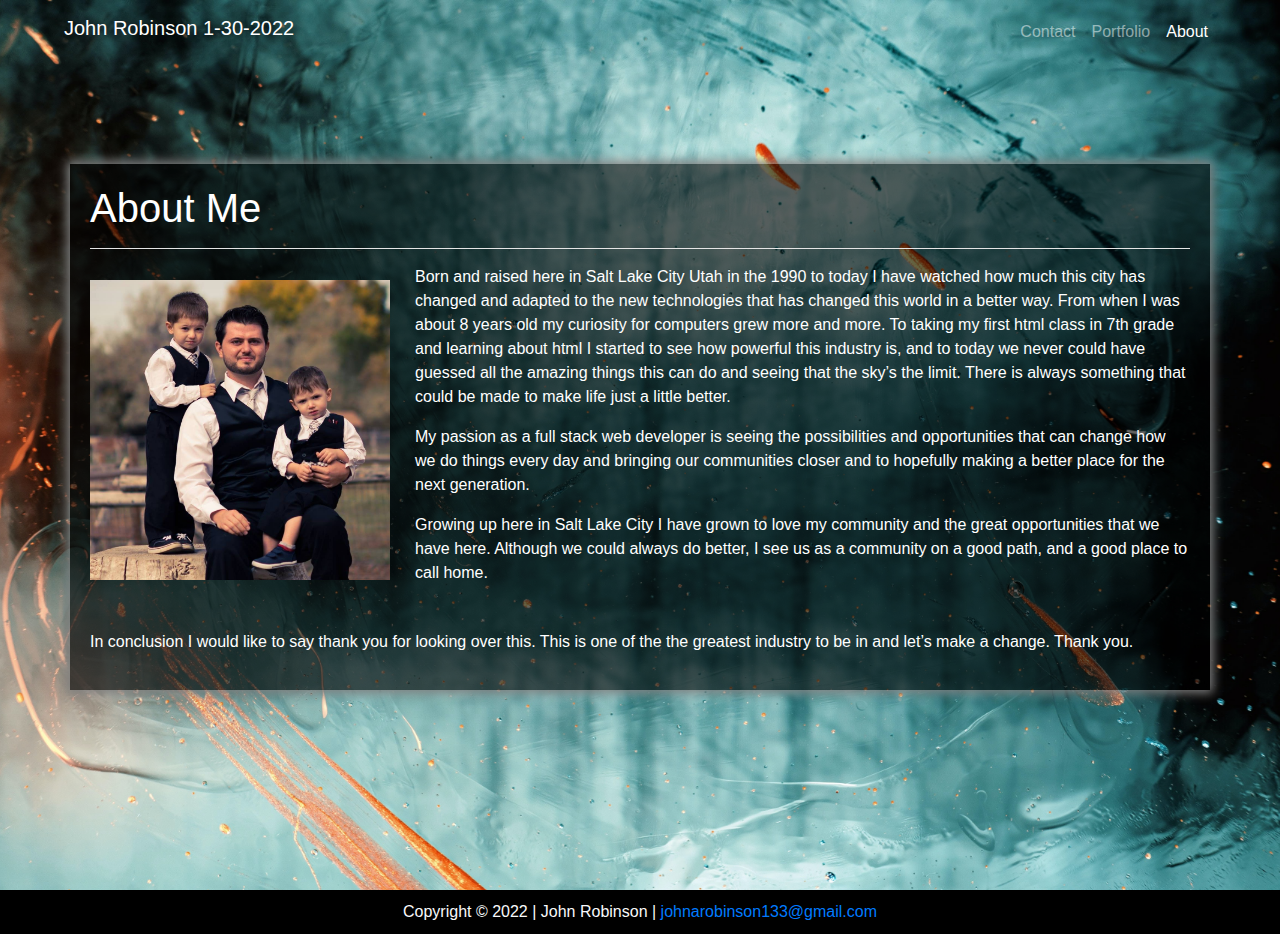
==== index.html @ be92b795 "added files" ====
<!DOCTYPE html>
<html lang="en">
<head>
    <meta charset="UTF-8">
    <meta http-equiv="X-UA-Compatible" content="IE=edge">
    <meta name="viewport" content="width=device-width, initial-scale=1.0">
    <title>John's Portfolio</title>
    <!-- Bootstrap CSS -->
    <link rel="stylesheet" href="https://stackpath.bootstrapcdn.com/bootstrap/4.3.1/css/bootstrap.min.css"
        integrity="sha384-ggOyR0iXCbMQv3Xipma34MD+dH/1fQ784/j6cY/iJTQUOhcWr7x9JvoRxT2MZw1T" crossorigin="anonymous">
    <link rel="stylesheet" href="./css/style.css">
    <link rel="stylesheet" href="https://use.fontawesome.com/releases/v5.8.1/css/all.css"
        integrity="sha384-50oBUHEmvpQ+1lW4y57PTFmhCaXp0ML5d60M1M7uH2+nqUivzIebhndOJK28anvf" crossorigin="anonymous" />
</head>
<body>
    <div class="background-image">
        <header>
            <nav class="navbar navbar-expand-lg navbar-dark bg-muted">
                <div class="d-flex flex-grow-1">
                    <span class="w-100 d-lg-none d-block">
                        <!-- hidden spacer to center brand on mobile --></span>
                    <h1 class="navbar-brand pl-5">John Robinson 1-30-2022</h1>
                    <div class="w-100 text-right">
                        <button class="navbar-toggler" type="button" data-toggle="collapse" data-target="#myNavbar7">
                            <span class="navbar-toggler-icon"></span>
                        </button>
                    </div>
                </div>
                <div class="collapse navbar-collapse flex-grow-1 text-right" id="myNavbar7">
                    <ul class="navbar-nav ml-auto flex-nowrap pr-5">
                        <li class="nav-item">
                            <a class="nav-link" href="contact.html">Contact <span class="sr-only">(current)</span></a>
                        </li>
                        <li class="nav-item">
                            <a class="nav-link" href="portfolio.html">Portfolio</a>
                        </li>
                        <li class="nav-item active">
                            <a class="nav-link" href="index.html">About</a>
                        </li>
                    </ul>
                </div>
            </nav>
        </header>
        <div class="container contact-form">
            <h1>About Me</h1>
            <hr>

            <div class="row">

                <div class="col-md-12">
                    <div>
                        <img src="./assets/images/me1.jpg" alt="Placeholder" class="imgMe">
                        <p>Born and raised here in Salt Lake City Utah  in the 1990 to today I have watched how much this city has changed and adapted to the new technologies that has changed this world in a better way. From when I was about 8 years old my curiosity for computers grew more and more. To taking my first html class in 7th grade and learning about html I started to see how powerful this industry is, and to today we never could have guessed all the amazing things this can do and seeing that the sky’s the limit. There is always something that could be made to make life just a little better. </p>
                        <p>My passion as a full stack web developer is seeing the possibilities and opportunities that can change how we do things every day and bringing our communities closer and to hopefully making a better place for the next generation. </p>
                        <p>Growing up here in Salt Lake City I have grown to love my community and the great opportunities that we have here. Although we could always do better, I see us as a community on a good path, and a good place to call home. </p>              
                    </div>


                </div>
            </div>
            <div class="row">
                <div class="col-md-12">
                    <div>
                        <p>In conclusion I would like to say thank you for looking over this. This is one of the the greatest industry to be in and let’s make a change. Thank you.</p>
                    </div>
                </div>
            </div>
        </div>
        <footer id="main-footer">
            <div id="footer-bottom">
                <div id="footer-info" class ="text-light">Copyright © 2022 | John Robinson | <a href= "mailto:johnarobinson133@gmail.com"> johnarobinson133@gmail.com  <a href="https://www.linkedin.com/in/john-robinson-966329b8/" target="_blank"
                    rel="noopener noreferrer">
                    <i class="fab fa-linkedin fa-2x"></i>
                </a> <a href="https://github.com/jrobi133">
                    <i class="fab fa-github fa-2x"></i>
                </a>
                </div>
            </div>
        </footer>
    </div>




    <!-- jQuery (necessary for Bootstrap's JavaScript plugins) -->
    <script src="https://code.jquery.com/jquery-1.12.4.min.js" integrity="sha384-nvAa0+6Qg9clwYCGGPpDQLVpLNn0fRaROjHqs13t4Ggj3Ez50XnGQqc/r8MhnRDZ" crossorigin="anonymous"></script>
    <!-- Include all compiled plugins (below), or include individual files as needed -->
    <script src="https://stackpath.bootstrapcdn.com/bootstrap/3.4.1/js/bootstrap.min.js" integrity="sha384-aJ21OjlMXNL5UyIl/XNwTMqvzeRMZH2w8c5cRVpzpU8Y5bApTppSuUkhZXN0VxHd" crossorigin="anonymous"></script>
</body>
</html>
---- css/style.css ----
/* John Robinson 1/30/2022 style.css */

/* CSS reset style  */
.reset-this {
    animation : none;
    animation-delay : 0;
    animation-direction : normal;
    animation-duration : 0;
    animation-fill-mode : none;
    animation-iteration-count : 1;
    animation-name : none;
    animation-play-state : running;
    animation-timing-function : ease;
    backface-visibility : visible;
    background : 0;
    background-attachment : scroll;
    background-clip : border-box;
    background-color : transparent;
    background-image : none;
    background-origin : padding-box;
    background-position : 0 0;
    background-position-x : 0;
    background-position-y : 0;
    background-repeat : repeat;
    background-size : auto auto;
    border : 0;
    border-style : none;
    border-width : medium;
    border-color : inherit;
    border-bottom : 0;
    border-bottom-color : inherit;
    border-bottom-left-radius : 0;
    border-bottom-right-radius : 0;
    border-bottom-style : none;
    border-bottom-width : medium;
    border-collapse : separate;
    border-image : none;
    border-left : 0;
    border-left-color : inherit;
    border-left-style : none;
    border-left-width : medium;
    border-radius : 0;
    border-right : 0;
    border-right-color : inherit;
    border-right-style : none;
    border-right-width : medium;
    border-spacing : 0;
    border-top : 0;
    border-top-color : inherit;
    border-top-left-radius : 0;
    border-top-right-radius : 0;
    border-top-style : none;
    border-top-width : medium;
    bottom : auto;
    box-shadow : none;
    box-sizing : content-box;
    caption-side : top;
    clear : none;
    clip : auto;
    color : inherit;
    columns : auto;
    column-count : auto;
    column-fill : balance;
    column-gap : normal;
    column-rule : medium none currentColor;
    column-rule-color : currentColor;
    column-rule-style : none;
    column-rule-width : none;
    column-span : 1;
    column-width : auto;
    content : normal;
    counter-increment : none;
    counter-reset : none;
    cursor : auto;
    direction : ltr;
    display : inline;
    empty-cells : show;
    float : none;
    font : normal;
    font-family : inherit;
    font-size : medium;
    font-style : normal;
    font-variant : normal;
    font-weight : normal;
    height : auto;
    hyphens : none;
    left : auto;
    letter-spacing : normal;
    line-height : normal;
    list-style : none;
    list-style-image : none;
    list-style-position : outside;
    list-style-type : disc;
    margin : 0;
    margin-bottom : 0;
    margin-left : 0;
    margin-right : 0;
    margin-top : 0;
    max-height : none;
    max-width : none;
    min-height : 0;
    min-width : 0;
    opacity : 1;
    orphans : 0;
    outline : 0;
    outline-color : invert;
    outline-style : none;
    outline-width : medium;
    overflow : visible;
    overflow-x : visible;
    overflow-y : visible;
    padding : 0;
    padding-bottom : 0;
    padding-left : 0;
    padding-right : 0;
    padding-top : 0;
    page-break-after : auto;
    page-break-before : auto;
    page-break-inside : auto;
    perspective : none;
    perspective-origin : 50% 50%;
    position : static;
    quotes : '\201C' '\201D' '\2018' '\2019';
    right : auto;
    tab-size : 8;
    table-layout : auto;
    text-align : inherit;
    text-align-last : auto;
    text-decoration : none;
    text-decoration-color : inherit;
    text-decoration-line : none;
    text-decoration-style : solid;
    text-indent : 0;
    text-shadow : none;
    text-transform : none;
    top : auto;
    transform : none;
    transform-style : flat;
    transition : none;
    transition-delay : 0s;
    transition-duration : 0s;
    transition-property : none;
    transition-timing-function : ease;
    unicode-bidi : normal;
    vertical-align : baseline;
    visibility : visible;
    white-space : normal;
    widows : 0;
    width : auto;
    word-spacing : normal;
    z-index : auto;
    /* basic modern patch */
    all: initial;
    all: unset;
}

/* basic modern patch */

#reset-this-root {
    all: initial;
    
        all: unset;
    
}

/* this img is the img of John on the index html file */
img {
    max-width: 100%;
    margin-top: 15px;
    margin-bottom: 50px;
}

/* this is the background image for all pages */
.background-image {
    background-image: url(../assets/images/projectBackground1.jpg);
    background-repeat: no-repeat;
    background-size: cover;
    background-position: center center;
    background-attachment: fixed;
}

/* img should be 1400px but should be 2x as big good sorce for pics is unsplash.com and photopea.com can help resize photos*/
hr {
    background: white;
}

/* this is for the contact form on the contact html file */
.contact-form {
    background: rgba(0, 0, 0, .6);
    color: white;
    margin-top: 100px;
    padding: 20px;
    box-shadow: 0px 0px 10px 3px gray;
    margin-bottom: 50px;
}

/* same footer for all pages */
footer {
    background-color: black;
    padding: 10px;
    margin-top: 200px;
    clear: both;
    font-family: 'Trebuchet MS', 'Lucida Sans Unicode', 'Lucida Grande', 'Lucida Sans', Arial, sans-serif;
    text-align: center;
}

/* this is helping with the styling on the index.html file for the image and wrapper */
.img-thumbnail {
    height: 350px;
    width: 350px;
    image-rendering: auto;
    image-rendering: crisp-edges;
    image-rendering: pixelated;
}

.image-wrapper {
    text-align: center;
    margin-top: 25px;
}

.imgMe {
    height: 300px;
    width: 300px;
    float: left;
    margin-right: 25px;
}
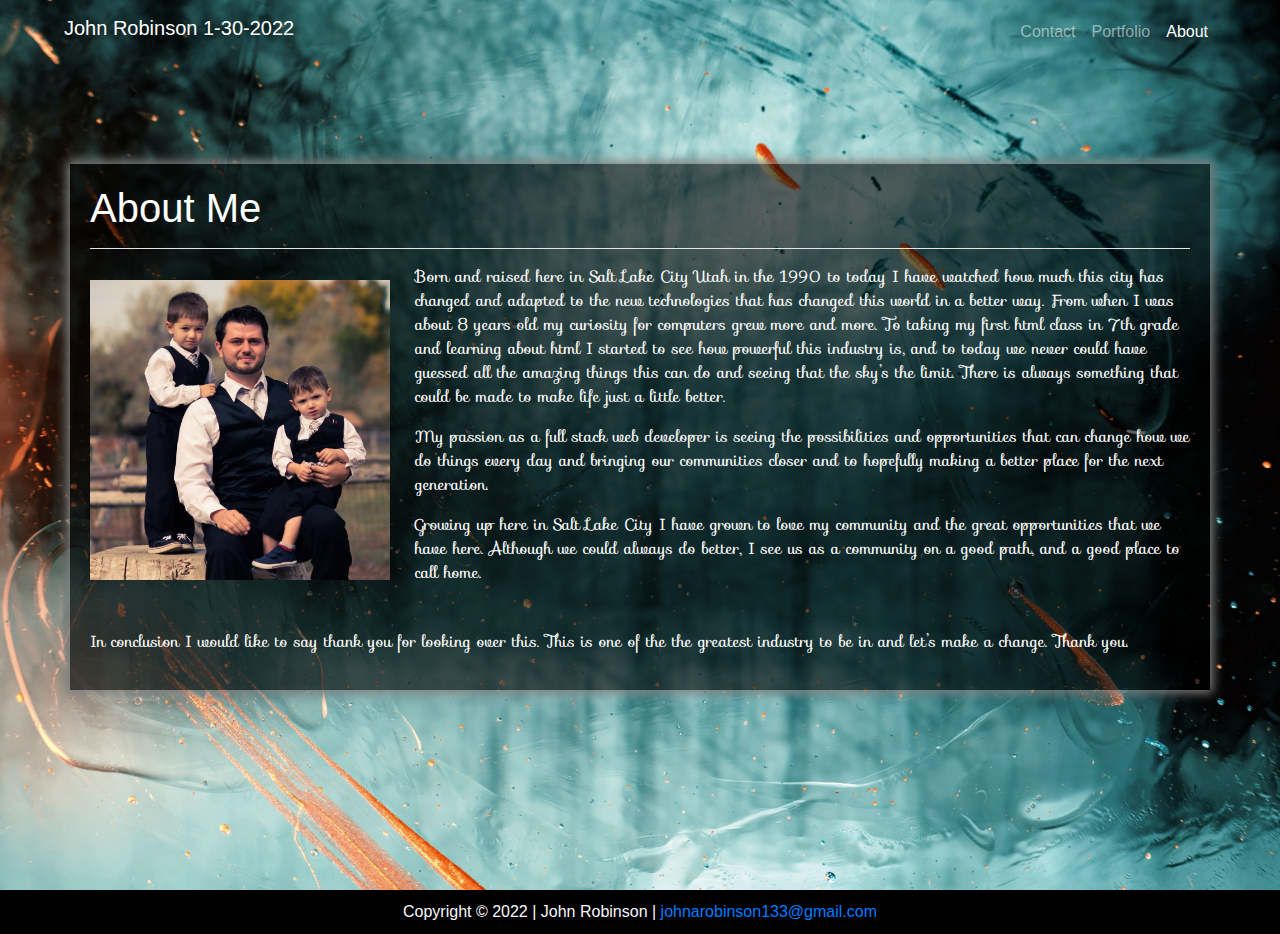
==== commit 63047adf: "added google font" ====
--- a/index.html
+++ b/index.html
@@ -6,6 +6,7 @@
     <meta name="viewport" content="width=device-width, initial-scale=1.0">
     <title>John's Portfolio</title>
     <!-- Bootstrap CSS -->
+    <link rel="stylesheet" href="https://fonts.googleapis.com/css?family=Sofia">
     <link rel="stylesheet" href="https://stackpath.bootstrapcdn.com/bootstrap/4.3.1/css/bootstrap.min.css"
         integrity="sha384-ggOyR0iXCbMQv3Xipma34MD+dH/1fQ784/j6cY/iJTQUOhcWr7x9JvoRxT2MZw1T" crossorigin="anonymous">
     <link rel="stylesheet" href="./css/style.css">
@@ -48,7 +49,7 @@
             <div class="row">
 
                 <div class="col-md-12">
-                    <div>
+                    <div class="aboutMe">
                         <img src="./assets/images/me1.jpg" alt="Placeholder" class="imgMe">
                         <p>Born and raised here in Salt Lake City Utah  in the 1990 to today I have watched how much this city has changed and adapted to the new technologies that has changed this world in a better way. From when I was about 8 years old my curiosity for computers grew more and more. To taking my first html class in 7th grade and learning about html I started to see how powerful this industry is, and to today we never could have guessed all the amazing things this can do and seeing that the sky’s the limit. There is always something that could be made to make life just a little better. </p>
                         <p>My passion as a full stack web developer is seeing the possibilities and opportunities that can change how we do things every day and bringing our communities closer and to hopefully making a better place for the next generation. </p>
@@ -60,7 +61,7 @@
             </div>
             <div class="row">
                 <div class="col-md-12">
-                    <div>
+                    <div class="aboutMe">
                         <p>In conclusion I would like to say thank you for looking over this. This is one of the the greatest industry to be in and let’s make a change. Thank you.</p>
                     </div>
                 </div>
--- a/css/style.css
+++ b/css/style.css
@@ -154,6 +154,10 @@
     all: unset;
 }
 
+.aboutMe {
+    font-family: "Sofia", sans-serif;
+}
+
 /* basic modern patch */
 
 #reset-this-root {
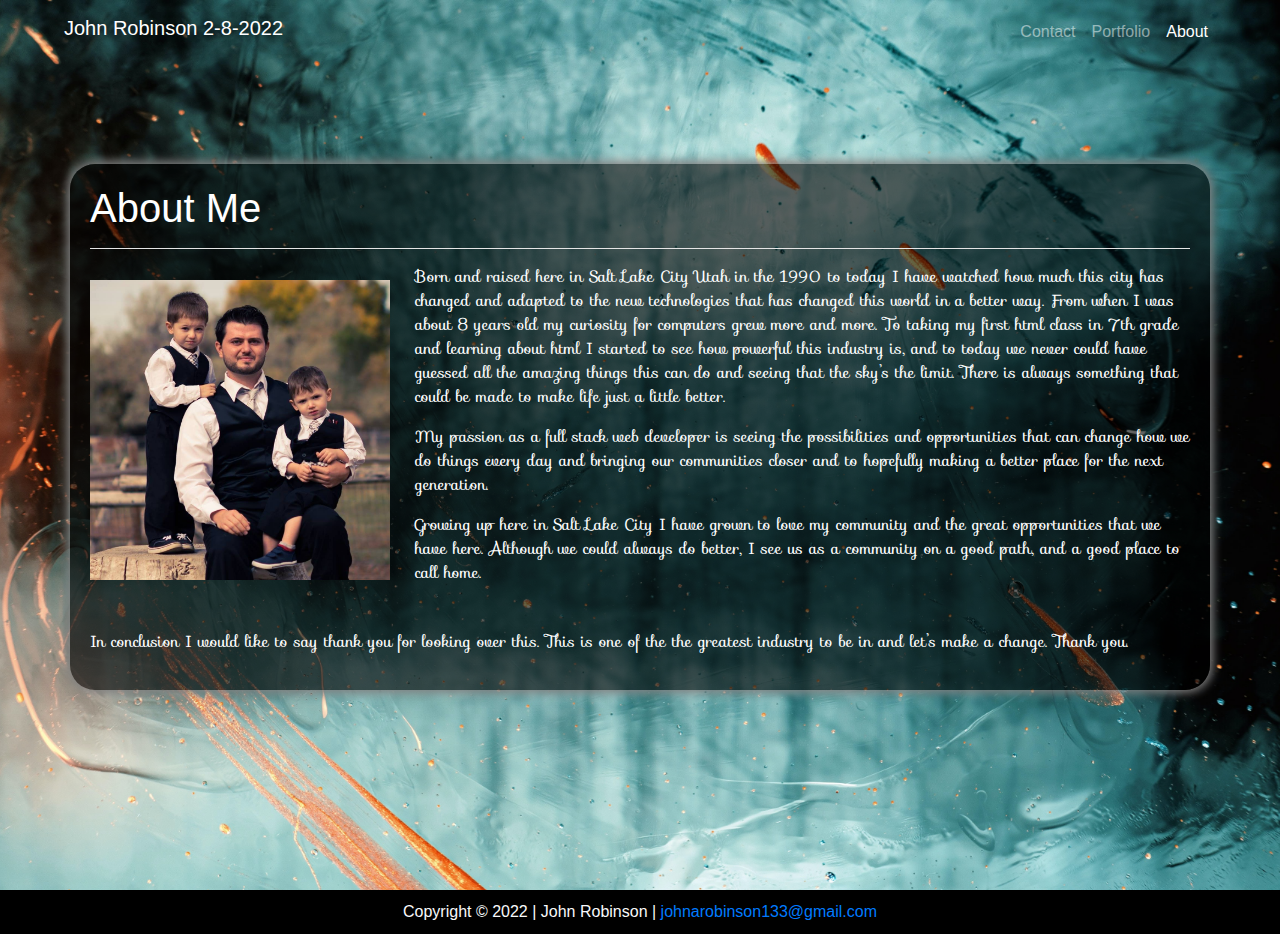
==== commit dd6160b9: "added rounded corners to css" ====
--- a/index.html
+++ b/index.html
@@ -20,7 +20,7 @@
                 <div class="d-flex flex-grow-1">
                     <span class="w-100 d-lg-none d-block">
                         <!-- hidden spacer to center brand on mobile --></span>
-                    <h1 class="navbar-brand pl-5">John Robinson 1-30-2022</h1>
+                    <h1 class="navbar-brand pl-5">John Robinson 2-8-2022</h1>
                     <div class="w-100 text-right">
                         <button class="navbar-toggler" type="button" data-toggle="collapse" data-target="#myNavbar7">
                             <span class="navbar-toggler-icon"></span>
@@ -42,7 +42,7 @@
                 </div>
             </nav>
         </header>
-        <div class="container contact-form">
+        <div class="container contact-form" id="aboutMeContainer">
             <h1>About Me</h1>
             <hr>
 
--- a/css/style.css
+++ b/css/style.css
@@ -196,6 +196,7 @@
     padding: 20px;
     box-shadow: 0px 0px 10px 3px gray;
     margin-bottom: 50px;
+    border-radius: 25px;
 }
 
 /* same footer for all pages */
